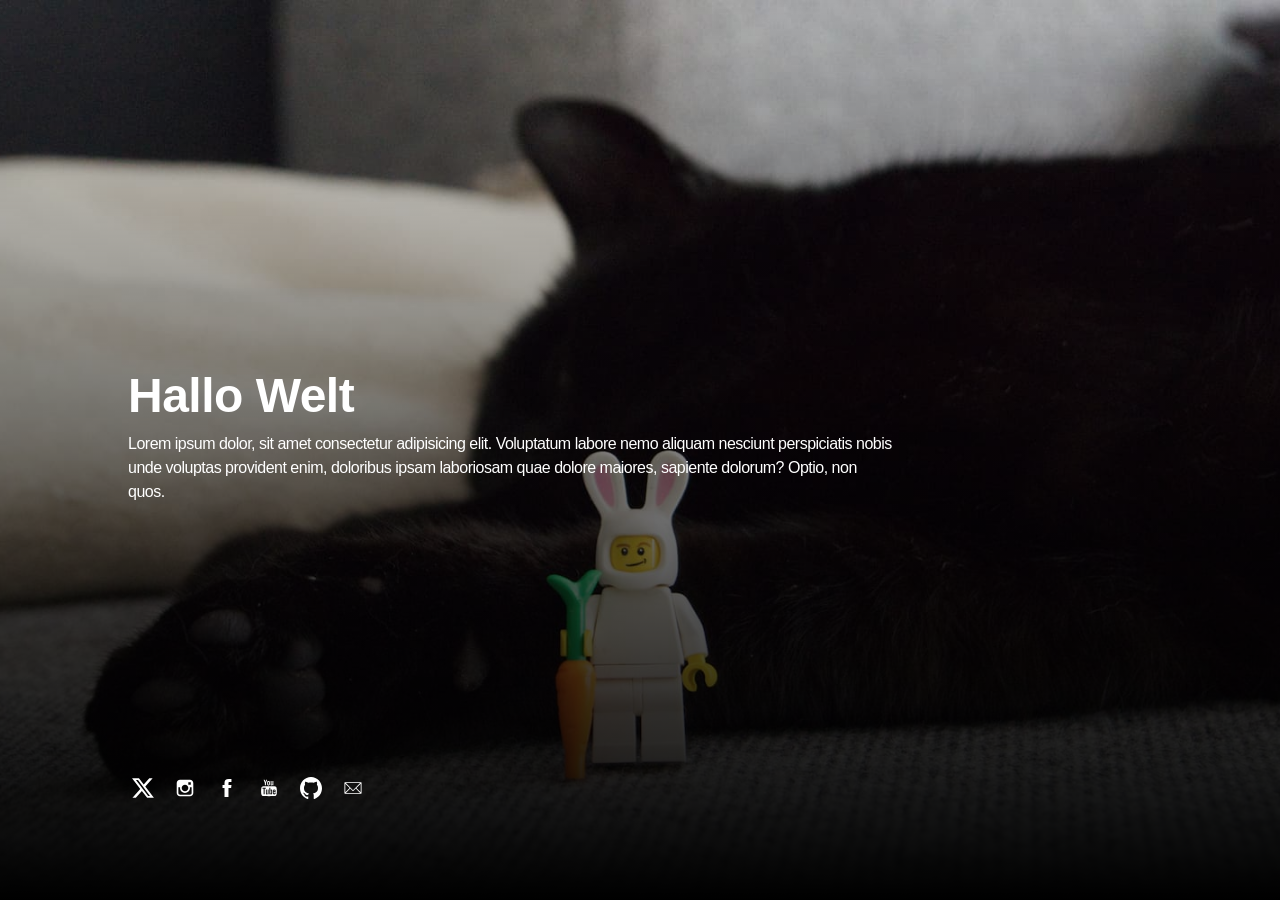
==== index.html @ 920fa901 "Dateien hinzugefügt" ====
<!DOCTYPE html>
<html lang="de">
  <head>
    <meta charset="UTF-8" />
    <meta http-equiv="X-UA-Compatible" content="IE=edge" />

    <!-- SEO -->
    <title>Meine 1. Website</title>
    <meta name="description" content="" />
    <meta name="robots" content="index, follow" />

    <!-- Social & Open Graph -->
    <meta property="og:title" content="" />
    <meta property="og:description" content="" />
    <meta property="og:image" content="" />
    <meta property="og:url" content="" />
    <meta name="twitter:title" content="" />
    <meta name="twitter:description" content="" />
    <meta name="twitter:image" content="" />
    <meta name="twitter:card" content="summary_large_image" />
    <meta name="twitter:site" content="" />
    <meta name="twitter:creator" content="" />

    <!-- Favicon -->
    <link rel="icon" type="image/svg+xml" href="favicon.svg" />

    <!-- Styles -->
    <link
      rel="stylesheet"
      href="assets/css/style.css"
      type="text/css"
      media="screen"
    />
    <meta name="viewport" content="width=device-width,initial-scale=1" />
  </head>

  <body id="fullsingle" class="page-template-page-fullsingle-me">
    <div class="fs-me">
      <!-- Content Container -->
      <div class="me-content">
        <div class="logo">
          <!-- Dein Logo hier-->
        </div>

        <!-- Sag was über Dich -->
        <div class="bio">
          <h1>Hallo Welt</h1>
          <p>
            Lorem ipsum dolor, sit amet consectetur adipisicing elit. Voluptatum
            labore nemo aliquam nesciunt perspiciatis nobis unde voluptas
            provident enim, doloribus ipsam laboriosam quae dolore maiores,
            sapiente dolorum? Optio, non quos.
          </p>
        </div>

        <div class="network">
          <ul>
            <!-- Twitter icon reference  -->
            <li>
              <a class="icon-twitter" href="#">
                <svg viewBox="0 0 302 272" class="svg-icon">
                  <g transform="matrix(1,0,0,1,1.6,0.5)">
                    <path
                      d="M236,0L282,0L181,115L299,271L206.4,271L133.9,176.2L50.9,271L4.9,271L111.9,148L-1.1,0L93.8,0L159.3,86.6L236,0ZM219.9,244L245.4,244L80.4,26L53,26L219.9,244Z"
                    />
                  </g>
                </svg>
              </a>
            </li>
            <!-- Instagram icon reference  -->
            <li>
              <a class="icon-instagram" href="#" target="_blank">
                <svg class="svg-icon" viewBox="0 0 20 20">
                  <path
                    fill="none"
                    d="M14.52,2.469H5.482c-1.664,0-3.013,1.349-3.013,3.013v9.038c0,1.662,1.349,3.012,3.013,3.012h9.038c1.662,0,3.012-1.35,3.012-3.012V5.482C17.531,3.818,16.182,2.469,14.52,2.469 M13.012,4.729h2.26v2.259h-2.26V4.729z M10,6.988c1.664,0,3.012,1.349,3.012,3.012c0,1.664-1.348,3.013-3.012,3.013c-1.664,0-3.012-1.349-3.012-3.013C6.988,8.336,8.336,6.988,10,6.988 M16.025,14.52c0,0.831-0.676,1.506-1.506,1.506H5.482c-0.831,0-1.507-0.675-1.507-1.506V9.247h1.583C5.516,9.494,5.482,9.743,5.482,10c0,2.497,2.023,4.52,4.518,4.52c2.494,0,4.52-2.022,4.52-4.52c0-0.257-0.035-0.506-0.076-0.753h1.582V14.52z"
                  ></path>
                </svg>
              </a>
            </li>
            <!-- Facebook icon reference  -->
            <li>
              <a class="icon-facebook" href="#">
                <svg class="svg-icon" viewBox="0 0 20 20">
                  <path
                    fill="none"
                    d="M11.344,5.71c0-0.73,0.074-1.122,1.199-1.122h1.502V1.871h-2.404c-2.886,0-3.903,1.36-3.903,3.646v1.765h-1.8V10h1.8v8.128h3.601V10h2.403l0.32-2.718h-2.724L11.344,5.71z"
                  ></path>
                </svg>
              </a>
            </li>

            <!-- YouTube icon reference  -->
            <li>
              <a class="icon-youtube" href="#">
                <svg class="svg-icon" viewBox="0 0 20 20">
                  <path
                    fill="none"
                    d="M9.426,7.625h0.271c0.596,0,1.079-0.48,1.079-1.073V4.808c0-0.593-0.483-1.073-1.079-1.073H9.426c-0.597,0-1.079,0.48-1.079,1.073v1.745C8.347,7.145,8.83,7.625,9.426,7.625 M9.156,4.741c0-0.222,0.182-0.402,0.404-0.402c0.225,0,0.405,0.18,0.405,0.402V6.62c0,0.222-0.181,0.402-0.405,0.402c-0.223,0-0.404-0.181-0.404-0.402V4.741z M12.126,7.625c0.539,0,1.013-0.47,1.013-0.47v0.403h0.81V3.735h-0.81v2.952c0,0-0.271,0.335-0.54,0.335c-0.271,0-0.271-0.202-0.271-0.202V3.735h-0.81v3.354C11.519,7.089,11.586,7.625,12.126,7.625 M6.254,7.559H7.2v-2.08l1.079-2.952H7.401L6.727,4.473L6.052,2.527H5.107l1.146,2.952V7.559z M11.586,12.003c-0.175,0-0.312,0.104-0.405,0.204v2.706c0.086,0.091,0.213,0.18,0.405,0.18c0.405,0,0.405-0.451,0.405-0.451v-2.188C11.991,12.453,11.924,12.003,11.586,12.003 M14.961,8.463c0,0-2.477-0.129-4.961-0.129c-2.475,0-4.96,0.129-4.96,0.129c-1.119,0-2.025,0.864-2.025,1.93c0,0-0.203,1.252-0.203,2.511c0,1.252,0.203,2.51,0.203,2.51c0,1.066,0.906,1.931,2.025,1.931c0,0,2.438,0.129,4.96,0.129c2.437,0,4.961-0.129,4.961-0.129c1.117,0,2.024-0.864,2.024-1.931c0,0,0.202-1.268,0.202-2.51c0-1.268-0.202-2.511-0.202-2.511C16.985,9.328,16.078,8.463,14.961,8.463 M7.065,10.651H6.052v5.085H5.107v-5.085H4.095V9.814h2.97V10.651z M9.628,15.736h-0.81v-0.386c0,0-0.472,0.45-1.012,0.45c-0.54,0-0.606-0.515-0.606-0.515v-3.991h0.809v3.733c0,0,0,0.193,0.271,0.193c0.27,0,0.54-0.322,0.54-0.322v-3.604h0.81V15.736z M12.801,14.771c0,0,0,1.03-0.742,1.03c-0.455,0-0.73-0.241-0.878-0.429v0.364h-0.876V9.814h0.876v1.92c0.135-0.142,0.464-0.439,0.878-0.439c0.54,0,0.742,0.45,0.742,1.03V14.771z M15.973,12.39v1.287h-1.688v0.965c0,0,0,0.451,0.405,0.451s0.405-0.451,0.405-0.451v-0.45h0.877v0.708c0,0-0.136,0.901-1.215,0.901c-1.08,0-1.282-0.901-1.282-0.901v-2.51c0,0,0-1.095,1.282-1.095S15.973,12.39,15.973,12.39 M14.69,12.003c-0.405,0-0.405,0.45-0.405,0.45v0.579h0.811v-0.579C15.096,12.453,15.096,12.003,14.69,12.003"
                  ></path>
                </svg>
              </a>
            </li>

            <!-- GitHub icon reference  -->
            <li>
              <a class="icon-github" href="#">
                <svg class="svg-icon" viewBox="0 0 20 20">
                  <g transform="matrix(0.613892,0,0,0.629428,9.99906,20.0808)">
                    <path
                      d="M0,-31.904C-8.995,-31.904 -16.288,-24.611 -16.288,-15.614C-16.288,-8.417 -11.621,-2.312 -5.148,-0.157C-4.333,-0.008 -4.036,-0.511 -4.036,-0.943C-4.036,-1.329 -4.05,-2.354 -4.058,-3.713C-8.589,-2.729 -9.545,-5.897 -9.545,-5.897C-10.286,-7.779 -11.354,-8.28 -11.354,-8.28C-12.833,-9.29 -11.242,-9.27 -11.242,-9.27C-9.607,-9.155 -8.747,-7.591 -8.747,-7.591C-7.294,-5.102 -4.934,-5.821 -4.006,-6.238C-3.858,-7.29 -3.438,-8.008 -2.972,-8.415C-6.589,-8.826 -10.392,-10.224 -10.392,-16.466C-10.392,-18.244 -9.757,-19.698 -8.715,-20.837C-8.883,-21.249 -9.442,-22.905 -8.556,-25.148C-8.556,-25.148 -7.188,-25.586 -4.076,-23.478C-2.777,-23.84 -1.383,-24.02 0.002,-24.026C1.385,-24.02 2.779,-23.84 4.08,-23.478C7.19,-25.586 8.555,-25.148 8.555,-25.148C9.444,-22.905 8.885,-21.249 8.717,-20.837C9.761,-19.698 10.392,-18.244 10.392,-16.466C10.392,-10.208 6.583,-8.831 2.954,-8.428C3.539,-7.925 4.06,-6.931 4.06,-5.411C4.06,-3.234 4.04,-1.477 4.04,-0.943C4.04,-0.507 4.333,0 5.16,-0.159C11.628,-2.318 16.291,-8.419 16.291,-15.614C16.291,-24.611 8.997,-31.904 0,-31.904"
                      fill="none"
                    />
                  </g>
                </svg>
              </a>
            </li>

            <!-- email icon reference one -->
            <li>
              <a class="icon-email" href="#">
                <svg class="svg-icon" viewBox="0 0 20 20">
                  <path
                    d="M17.388,4.751H2.613c-0.213,0-0.389,0.175-0.389,0.389v9.72c0,0.216,0.175,0.389,0.389,0.389h14.775c0.214,0,0.389-0.173,0.389-0.389v-9.72C17.776,4.926,17.602,4.751,17.388,4.751 M16.448,5.53L10,11.984L3.552,5.53H16.448zM3.002,6.081l3.921,3.925l-3.921,3.925V6.081z M3.56,14.471l3.914-3.916l2.253,2.253c0.153,0.153,0.395,0.153,0.548,0l2.253-2.253l3.913,3.916H3.56z M16.999,13.931l-3.921-3.925l3.921-3.925V13.931z"
                  ></path>
                </svg>
              </a>
            </li>
          </ul>
        </div>
      </div>
    </div>
  </body>
</html>
---- assets/css/style.css ----
/* -- Variables -- */
:root {
  --primary-color: #fff;
  --secondary-color: #000;
  --gradient-top-color: rgba(209, 60, 60, 1);
  --gradient-bottom-color: rgba(253, 144, 45, 1);
  --font: -apple-system, BlinkMacSystemFont, 'Segoe UI', Roboto, Oxygen-Sans,
    Ubuntu, Cantarell, 'Helvetica Neue', sans-serif;
}

/* -- CSS Reset -- */
* {
  text-rendering: optimizeLegibility;
  margin: 0;
  -webkit-box-sizing: border-box;
  box-sizing: border-box;
}

html,
body,
div,
h1,
a,
img,
ul,
li,
p {
  margin: 0;
  padding: 0;
  border: 0;
  font-size: 100%;
  font: inherit;
  vertical-align: baseline;
  font-family: var(--font);
}

body {
  min-height: 100vh;
  scroll-behavior: smooth;
  text-rendering: optimizeSpeed;
  line-height: 1.5;
  border-style: none;
}

ul {
  list-style: none;
}

body,
a,
a:hover {
  color: #000000;
}

a,
a:hover {
  text-decoration: none;
  border: none;
  border-style: none;
  -webkit-box-shadow: none;
  box-shadow: none;
}

img {
  max-width: 100%;
  display: block;
}

/* -- Content -- */

@-webkit-keyframes fadein {
  from {
    opacity: 0;
  }
  to {
    opacity: 1;
  }
}

@keyframes fadein {
  from {
    opacity: 0;
  }
  to {
    opacity: 1;
  }
}

body.page-template-page-fullsingle-me {
  height: 100vh;
  font-weight: 400;
  font-size: 1rem;
  letter-spacing: -0.5px;
  color: var(--primary-color);
  background: linear-gradient(
    0deg,
    var(--gradient-top-color) 0%,
    var(--gradient-bottom-color) 100%
  );

  background-image: linear-gradient(
      180deg,
      rgba(0, 0, 0, 0) 0%,
      rgba(0, 0, 0, 1) 100%
    ),
    url('../../images/hur_o.jpg');

  background-position: center center;
  background-size: cover;
  margin: 0px;
}

body.page-template-page-fullsingle-me h1 {
  font-weight: 600;
  font-size: 3rem;
}

.fs-me {
  padding: 10vh 10vw;
  overflow: hidden;
  position: absolute;
  z-index: 1000;
}
@media (max-width: 500px) {
  .fs-me {
    padding: 5vh 5vw;
    text-align: center;
  }
}
.fs-me .me-content {
  height: 80vh;
  display: -webkit-box;
  display: -ms-flexbox;
  display: flex;
  -webkit-box-orient: vertical;
  -webkit-box-direction: normal;
  -ms-flex-direction: column;
  flex-direction: column;
}
@media (max-width: 500px) {
  .fs-me .me-content {
    height: 90vh;
  }
}

.logo {
  -webkit-box-flex: 1;
  -ms-flex: 1 1 auto;
  flex: 1 1 auto;
  display: -webkit-box;
  display: -ms-flexbox;
  display: flex;
  -webkit-box-orient: vertical;
  -webkit-box-direction: normal;
  -ms-flex-direction: column;
  flex-direction: column;
  -ms-flex-item-align: left;
  align-self: left;
  -webkit-animation: fadein 2s;
  animation: fadein 2s;
}

@media (max-width: 500px) {
  .logo {
    -ms-flex-item-align: center;
    -ms-grid-row-align: center;
    align-self: center;
  }
}

.logo img {
  max-width: 165px;
  height: auto;
}

.bio {
  -webkit-box-flex: 1;
  -ms-flex: 1 1 auto;
  flex: 1 1 auto;
  display: -webkit-box;
  display: -ms-flexbox;
  display: flex;
  -webkit-box-orient: vertical;
  -webkit-box-direction: normal;
  -ms-flex-direction: column;
  flex-direction: column;
  -webkit-box-pack: center;
  -ms-flex-pack: center;
  justify-content: center;
  -webkit-animation: fadein 4s;
  animation: fadein 4s;
  max-width: 48rem;
}

@media (max-width: 800px) {
  .bio {
    max-width: none;
  }
}

.network {
  -webkit-box-flex: 1;
  -ms-flex: 1 1 auto;
  flex: 1 1 auto;
  display: -webkit-box;
  display: -ms-flexbox;
  display: flex;
  -webkit-box-orient: vertical;
  -webkit-box-direction: normal;
  -ms-flex-direction: column;
  flex-direction: column;
  -webkit-animation: fadein 6s;
  animation: fadein 6s;
  margin-top: auto;
}

.network ul {
  -webkit-animation: fadein 6s;
  animation: fadein 6s;
  margin-top: auto;
}

.network ul li {
  display: inline-block;
  margin-right: 8px;
}

.network ul li a {
  display: inline-block;
  width: 30px;
  height: 30px;
  cursor: pointer;
}

.network ul li a .svg-icon {
  padding: 4px;
  width: 22px;
  height: 22px;
  margin: 0;
  display: block;
  -webkit-box-sizing: content-box;
  box-sizing: content-box;
}

.network ul li a .svg-icon path {
  fill: var(--primary-color);
  -webkit-transition: 1s;
  transition: 1s;
}

.network ul li a:hover .svg-icon path {
  -webkit-transition: 0.1s;
  transition: 0.1s;
  opacity: 0.7;
}
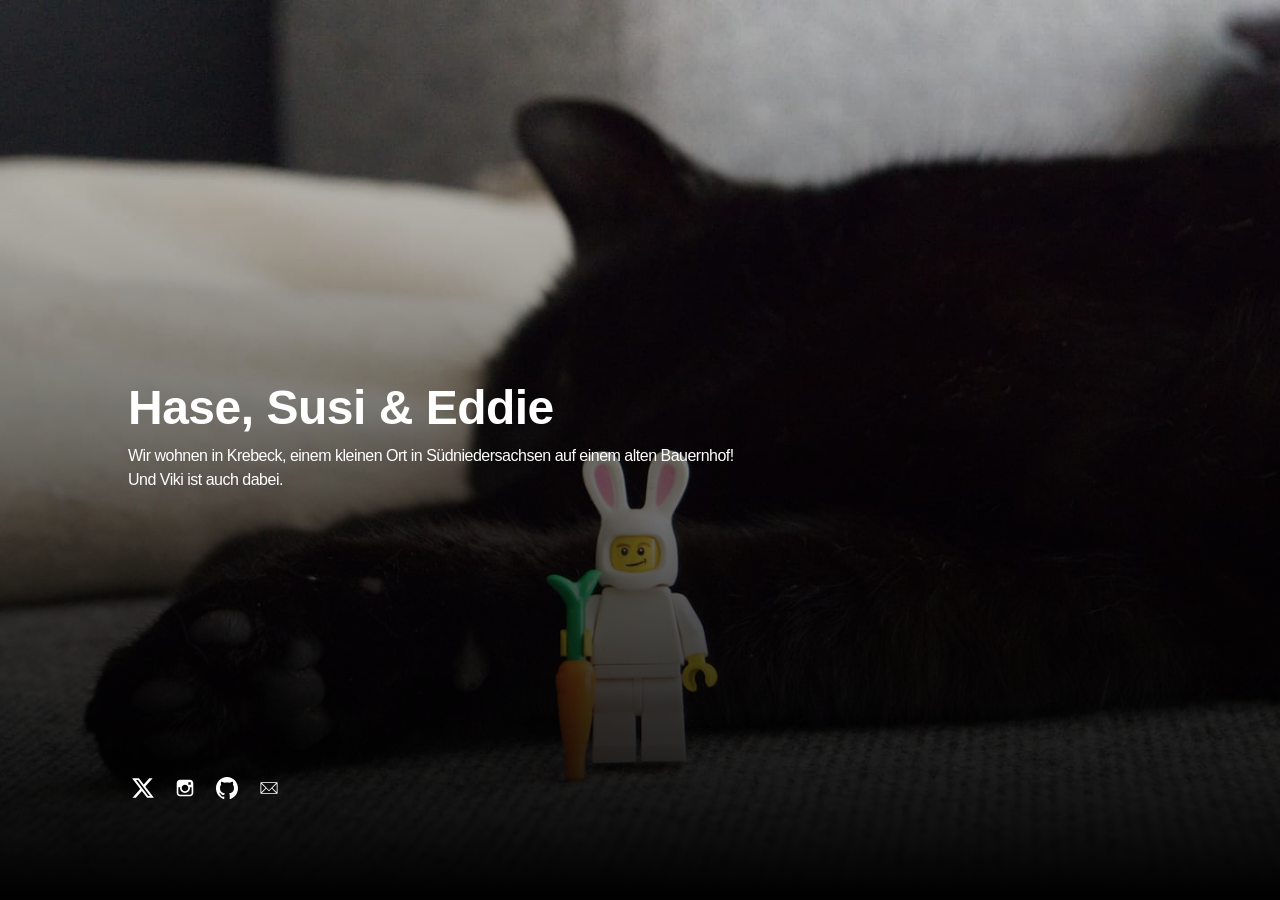
==== commit 3b1f82d0: "Startseite editiert" ====
--- a/index.html
+++ b/index.html
@@ -44,20 +44,23 @@
 
         <!-- Sag was über Dich -->
         <div class="bio">
-          <h1>Hallo Welt</h1>
+          <h1>Hase, Susi & Eddie</h1>
           <p>
-            Lorem ipsum dolor, sit amet consectetur adipisicing elit. Voluptatum
-            labore nemo aliquam nesciunt perspiciatis nobis unde voluptas
-            provident enim, doloribus ipsam laboriosam quae dolore maiores,
-            sapiente dolorum? Optio, non quos.
+            Wir wohnen in Krebeck, einem kleinen Ort in Südniedersachsen auf
+            einem alten Bauernhof!
           </p>
+          <p>Und Viki ist auch dabei.</p>
         </div>
 
         <div class="network">
           <ul>
             <!-- Twitter icon reference  -->
             <li>
-              <a class="icon-twitter" href="#">
+              <a
+                class="icon-twitter"
+                href="https://x.com/ha5inho"
+                target="_blank"
+              >
                 <svg viewBox="0 0 302 272" class="svg-icon">
                   <g transform="matrix(1,0,0,1,1.6,0.5)">
                     <path
@@ -69,7 +72,11 @@
             </li>
             <!-- Instagram icon reference  -->
             <li>
-              <a class="icon-instagram" href="#" target="_blank">
+              <a
+                class="icon-instagram"
+                href="https://www.instagram.com/ha5inho"
+                target="_blank"
+              >
                 <svg class="svg-icon" viewBox="0 0 20 20">
                   <path
                     fill="none"
@@ -79,7 +86,7 @@
               </a>
             </li>
             <!-- Facebook icon reference  -->
-            <li>
+            <!-- <li>
               <a class="icon-facebook" href="#">
                 <svg class="svg-icon" viewBox="0 0 20 20">
                   <path
@@ -88,10 +95,10 @@
                   ></path>
                 </svg>
               </a>
-            </li>
+            </li> -->
 
             <!-- YouTube icon reference  -->
-            <li>
+            <!-- <li>
               <a class="icon-youtube" href="#">
                 <svg class="svg-icon" viewBox="0 0 20 20">
                   <path
@@ -100,11 +107,15 @@
                   ></path>
                 </svg>
               </a>
-            </li>
+            </li> -->
 
             <!-- GitHub icon reference  -->
             <li>
-              <a class="icon-github" href="#">
+              <a
+                class="icon-github"
+                href="https://github.com/vorstadtcowboy"
+                target="_blank"
+              >
                 <svg class="svg-icon" viewBox="0 0 20 20">
                   <g transform="matrix(0.613892,0,0,0.629428,9.99906,20.0808)">
                     <path
@@ -118,7 +129,7 @@
 
             <!-- email icon reference one -->
             <li>
-              <a class="icon-email" href="#">
+              <a class="icon-email" href="mailto:spam@haseundrudi.com">
                 <svg class="svg-icon" viewBox="0 0 20 20">
                   <path
                     d="M17.388,4.751H2.613c-0.213,0-0.389,0.175-0.389,0.389v9.72c0,0.216,0.175,0.389,0.389,0.389h14.775c0.214,0,0.389-0.173,0.389-0.389v-9.72C17.776,4.926,17.602,4.751,17.388,4.751 M16.448,5.53L10,11.984L3.552,5.53H16.448zM3.002,6.081l3.921,3.925l-3.921,3.925V6.081z M3.56,14.471l3.914-3.916l2.253,2.253c0.153,0.153,0.395,0.153,0.548,0l2.253-2.253l3.913,3.916H3.56z M16.999,13.931l-3.921-3.925l3.921-3.925V13.931z"
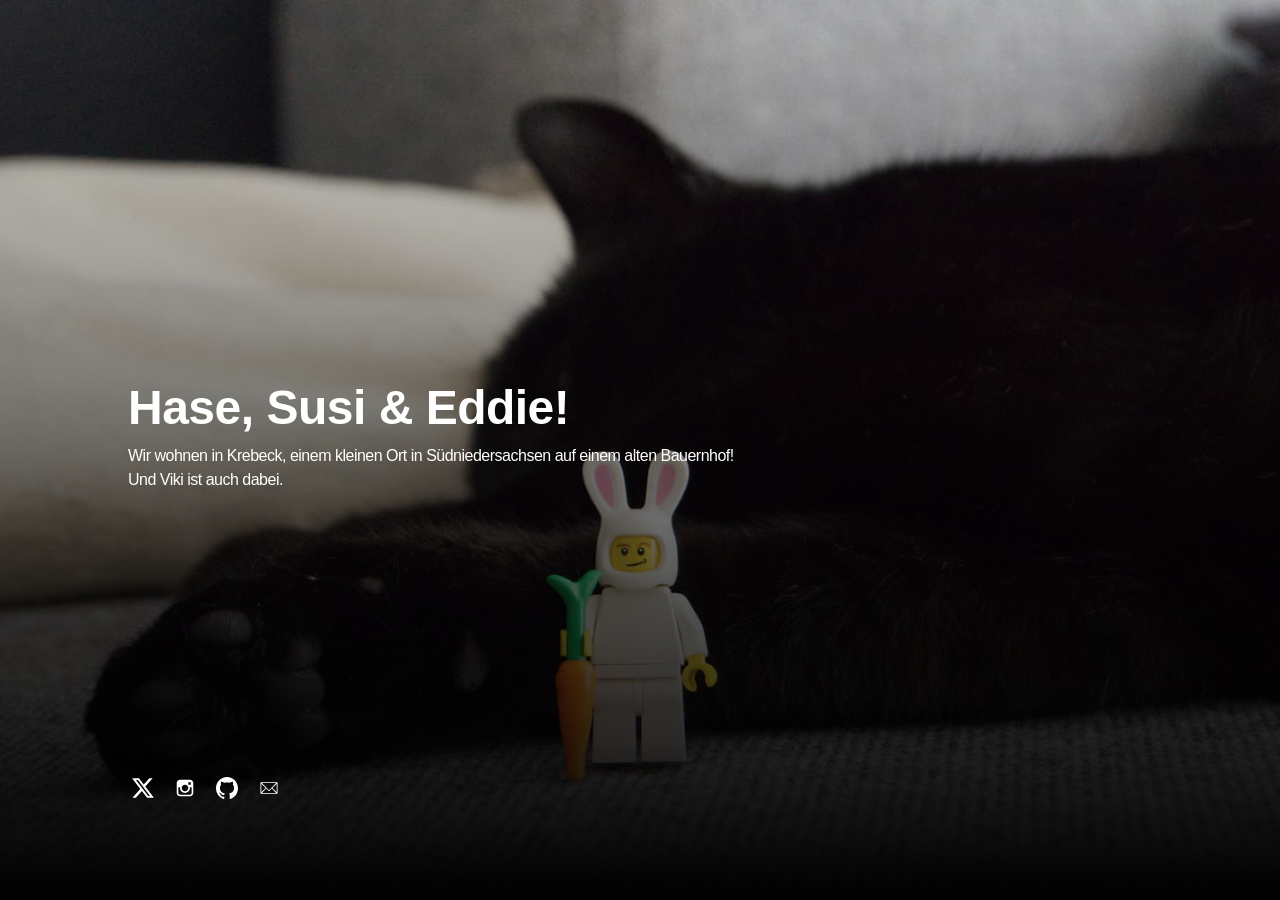
==== commit e6f5738d: "Update index.html" ====
--- a/index.html
+++ b/index.html
@@ -44,7 +44,7 @@
 
         <!-- Sag was über Dich -->
         <div class="bio">
-          <h1>Hase, Susi & Eddie</h1>
+          <h1>Hase, Susi & Eddie!</h1>
           <p>
             Wir wohnen in Krebeck, einem kleinen Ort in Südniedersachsen auf
             einem alten Bauernhof!
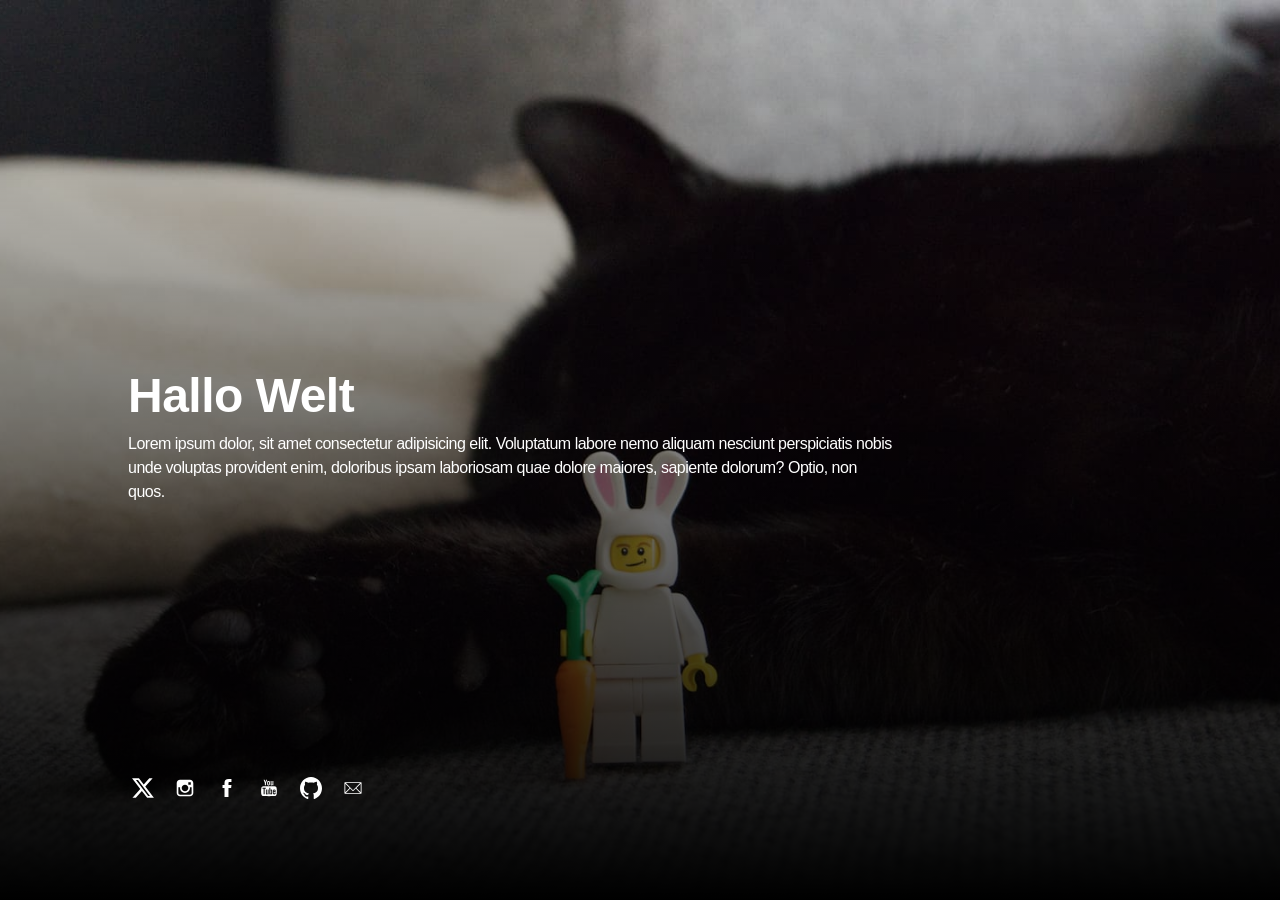
==== commit b653f6c7: "Dateien hinzugefügt" ====
--- a/index.html
+++ b/index.html
@@ -44,23 +44,20 @@
 
         <!-- Sag was über Dich -->
         <div class="bio">
-          <h1>Hase, Susi & Eddie!</h1>
+          <h1>Hallo Welt</h1>
           <p>
-            Wir wohnen in Krebeck, einem kleinen Ort in Südniedersachsen auf
-            einem alten Bauernhof!
+            Lorem ipsum dolor, sit amet consectetur adipisicing elit. Voluptatum
+            labore nemo aliquam nesciunt perspiciatis nobis unde voluptas
+            provident enim, doloribus ipsam laboriosam quae dolore maiores,
+            sapiente dolorum? Optio, non quos.
           </p>
-          <p>Und Viki ist auch dabei.</p>
         </div>
 
         <div class="network">
           <ul>
             <!-- Twitter icon reference  -->
             <li>
-              <a
-                class="icon-twitter"
-                href="https://x.com/ha5inho"
-                target="_blank"
-              >
+              <a class="icon-twitter" href="#">
                 <svg viewBox="0 0 302 272" class="svg-icon">
                   <g transform="matrix(1,0,0,1,1.6,0.5)">
                     <path
@@ -72,11 +69,7 @@
             </li>
             <!-- Instagram icon reference  -->
             <li>
-              <a
-                class="icon-instagram"
-                href="https://www.instagram.com/ha5inho"
-                target="_blank"
-              >
+              <a class="icon-instagram" href="#" target="_blank">
                 <svg class="svg-icon" viewBox="0 0 20 20">
                   <path
                     fill="none"
@@ -86,7 +79,7 @@
               </a>
             </li>
             <!-- Facebook icon reference  -->
-            <!-- <li>
+            <li>
               <a class="icon-facebook" href="#">
                 <svg class="svg-icon" viewBox="0 0 20 20">
                   <path
@@ -95,10 +88,10 @@
                   ></path>
                 </svg>
               </a>
-            </li> -->
+            </li>
 
             <!-- YouTube icon reference  -->
-            <!-- <li>
+            <li>
               <a class="icon-youtube" href="#">
                 <svg class="svg-icon" viewBox="0 0 20 20">
                   <path
@@ -107,15 +100,11 @@
                   ></path>
                 </svg>
               </a>
-            </li> -->
+            </li>
 
             <!-- GitHub icon reference  -->
             <li>
-              <a
-                class="icon-github"
-                href="https://github.com/vorstadtcowboy"
-                target="_blank"
-              >
+              <a class="icon-github" href="#">
                 <svg class="svg-icon" viewBox="0 0 20 20">
                   <g transform="matrix(0.613892,0,0,0.629428,9.99906,20.0808)">
                     <path
@@ -129,7 +118,7 @@
 
             <!-- email icon reference one -->
             <li>
-              <a class="icon-email" href="mailto:spam@haseundrudi.com">
+              <a class="icon-email" href="#">
                 <svg class="svg-icon" viewBox="0 0 20 20">
                   <path
                     d="M17.388,4.751H2.613c-0.213,0-0.389,0.175-0.389,0.389v9.72c0,0.216,0.175,0.389,0.389,0.389h14.775c0.214,0,0.389-0.173,0.389-0.389v-9.72C17.776,4.926,17.602,4.751,17.388,4.751 M16.448,5.53L10,11.984L3.552,5.53H16.448zM3.002,6.081l3.921,3.925l-3.921,3.925V6.081z M3.56,14.471l3.914-3.916l2.253,2.253c0.153,0.153,0.395,0.153,0.548,0l2.253-2.253l3.913,3.916H3.56z M16.999,13.931l-3.921-3.925l3.921-3.925V13.931z"
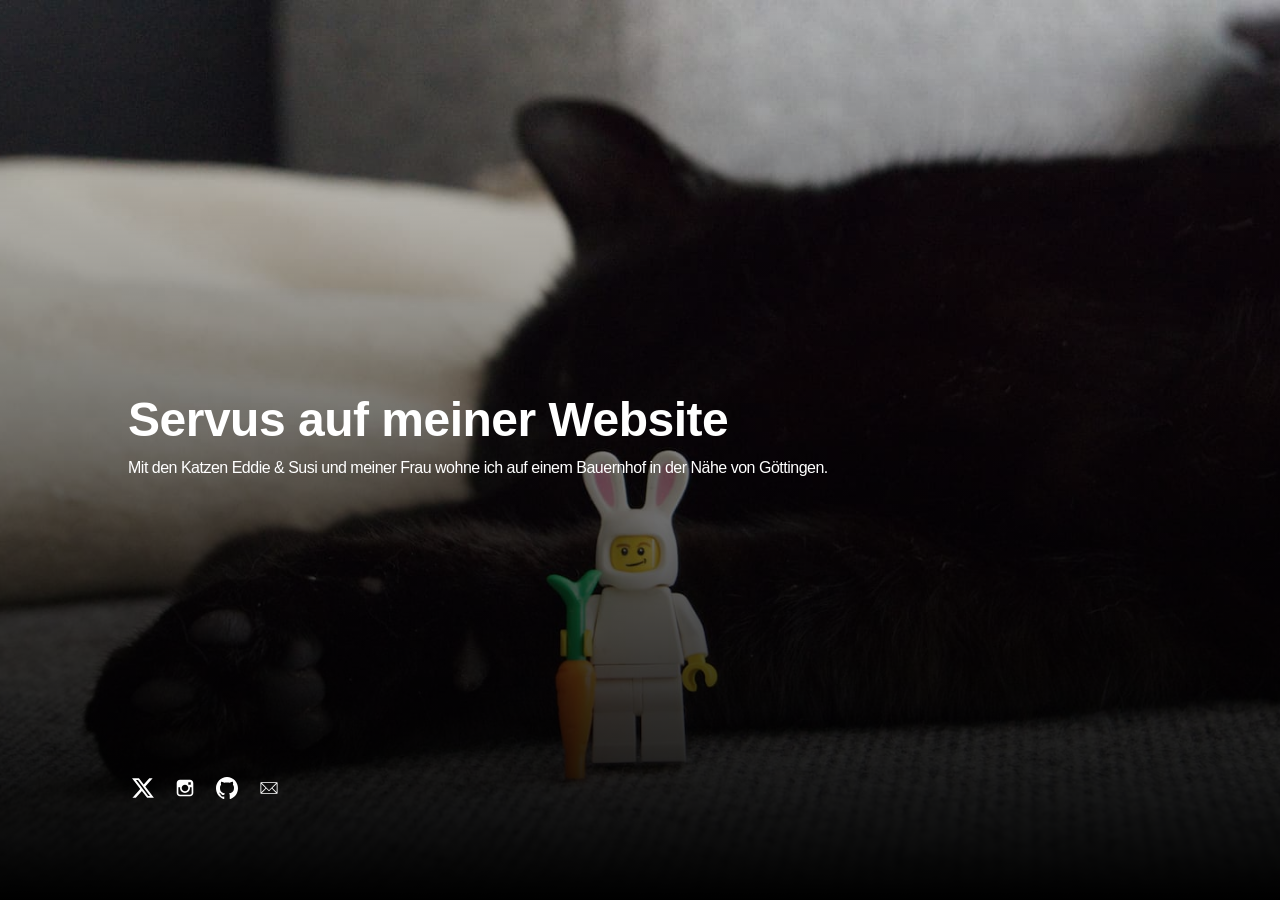
==== commit 812cd0c6: "Update index" ====
--- a/index.html
+++ b/index.html
@@ -44,12 +44,10 @@
 
         <!-- Sag was über Dich -->
         <div class="bio">
-          <h1>Hallo Welt</h1>
+          <h1>Servus auf meiner Website</h1>
           <p>
-            Lorem ipsum dolor, sit amet consectetur adipisicing elit. Voluptatum
-            labore nemo aliquam nesciunt perspiciatis nobis unde voluptas
-            provident enim, doloribus ipsam laboriosam quae dolore maiores,
-            sapiente dolorum? Optio, non quos.
+            Mit den Katzen Eddie & Susi und meiner Frau wohne ich auf einem
+            Bauernhof in der Nähe von Göttingen.
           </p>
         </div>
 
@@ -57,7 +55,11 @@
           <ul>
             <!-- Twitter icon reference  -->
             <li>
-              <a class="icon-twitter" href="#">
+              <a
+                class="icon-twitter"
+                href="https://x.com/ha5inho"
+                target="_blank"
+              >
                 <svg viewBox="0 0 302 272" class="svg-icon">
                   <g transform="matrix(1,0,0,1,1.6,0.5)">
                     <path
@@ -69,7 +71,11 @@
             </li>
             <!-- Instagram icon reference  -->
             <li>
-              <a class="icon-instagram" href="#" target="_blank">
+              <a
+                class="icon-instagram"
+                href="https://instagram.com/ha5inho"
+                target="_blank"
+              >
                 <svg class="svg-icon" viewBox="0 0 20 20">
                   <path
                     fill="none"
@@ -79,7 +85,7 @@
               </a>
             </li>
             <!-- Facebook icon reference  -->
-            <li>
+            <!-- <li>
               <a class="icon-facebook" href="#">
                 <svg class="svg-icon" viewBox="0 0 20 20">
                   <path
@@ -88,10 +94,10 @@
                   ></path>
                 </svg>
               </a>
-            </li>
+            </li> -->
 
             <!-- YouTube icon reference  -->
-            <li>
+            <!--  <li>
               <a class="icon-youtube" href="#">
                 <svg class="svg-icon" viewBox="0 0 20 20">
                   <path
@@ -100,11 +106,15 @@
                   ></path>
                 </svg>
               </a>
-            </li>
+            </li> -->
 
             <!-- GitHub icon reference  -->
             <li>
-              <a class="icon-github" href="#">
+              <a
+                class="icon-github"
+                href="https://github.com/vorstadtcowboy"
+                target="_blank"
+              >
                 <svg class="svg-icon" viewBox="0 0 20 20">
                   <g transform="matrix(0.613892,0,0,0.629428,9.99906,20.0808)">
                     <path
@@ -118,7 +128,7 @@
 
             <!-- email icon reference one -->
             <li>
-              <a class="icon-email" href="#">
+              <a class="icon-email" href="mailto:spam@haseundrudi.com">
                 <svg class="svg-icon" viewBox="0 0 20 20">
                   <path
                     d="M17.388,4.751H2.613c-0.213,0-0.389,0.175-0.389,0.389v9.72c0,0.216,0.175,0.389,0.389,0.389h14.775c0.214,0,0.389-0.173,0.389-0.389v-9.72C17.776,4.926,17.602,4.751,17.388,4.751 M16.448,5.53L10,11.984L3.552,5.53H16.448zM3.002,6.081l3.921,3.925l-3.921,3.925V6.081z M3.56,14.471l3.914-3.916l2.253,2.253c0.153,0.153,0.395,0.153,0.548,0l2.253-2.253l3.913,3.916H3.56z M16.999,13.931l-3.921-3.925l3.921-3.925V13.931z"
